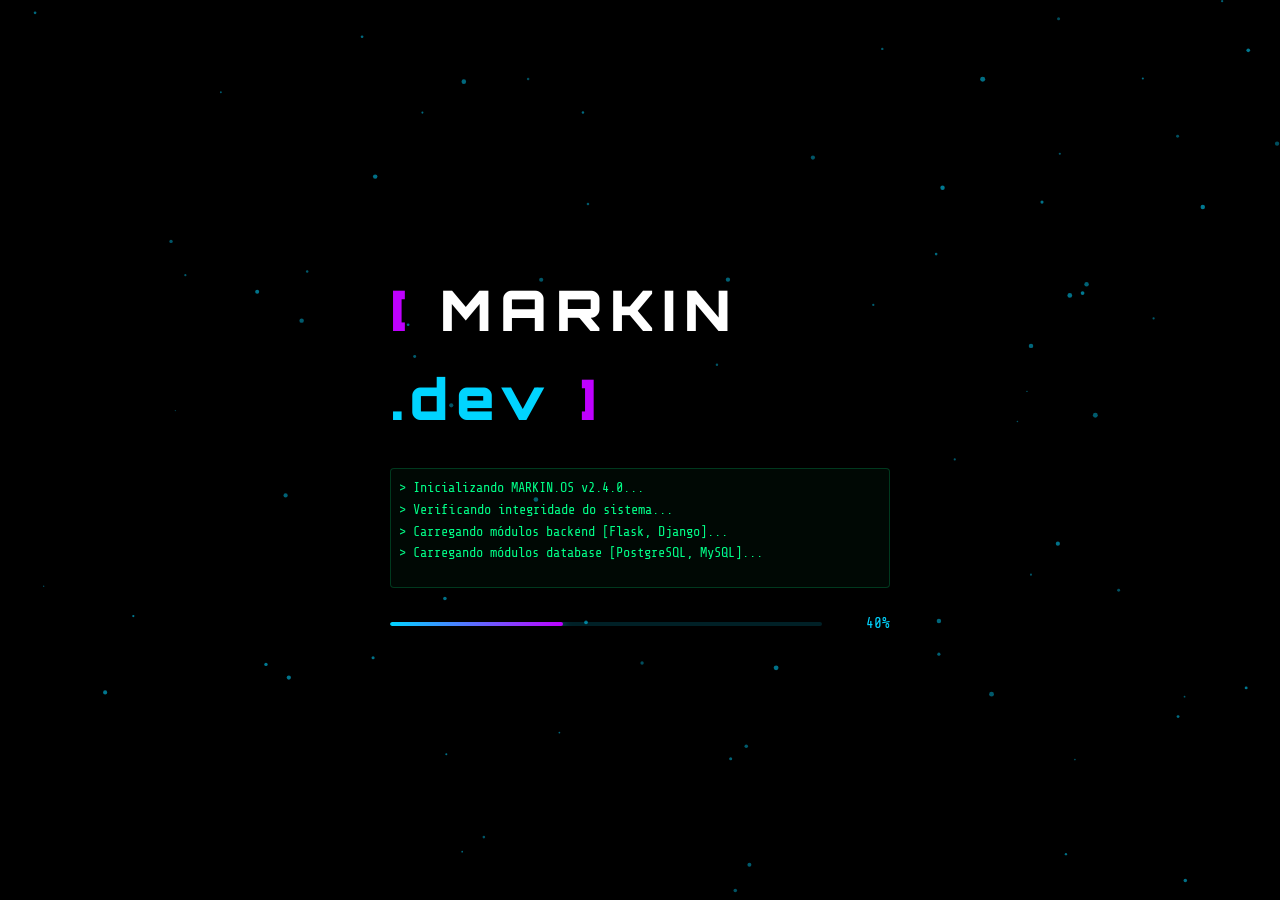
==== index.html @ 2d41393f "feat: portfolio gamificado MARKIN.DEV" ====
<!DOCTYPE html>
<html lang="pt-BR">
<head>
  <meta charset="UTF-8" />
  <meta name="viewport" content="width=device-width, initial-scale=1.0" />
  <title>MARKIN.DEV — Sistema Operacional</title>
  <link rel="icon" type="image/svg+xml" href="data:image/svg+xml,<svg xmlns='http://www.w3.org/2000/svg' viewBox='0 0 100 100'><text y='.9em' font-size='90'>⚡</text></svg>">
  <link rel="stylesheet" href="styles/main.css" />
  <link rel="preconnect" href="https://fonts.googleapis.com">
  <link href="https://fonts.googleapis.com/css2?family=Share+Tech+Mono&family=Orbitron:wght@400;700;900&family=Rajdhani:wght@300;400;600;700&display=swap" rel="stylesheet">
</head>
<body>

  <!-- ═══════════════════════════════════════ BOOT SCREEN ═══════════════════════════════════════ -->
  <div id="boot-screen">
    <div class="boot-container">
      <div class="boot-logo">
        <span class="logo-bracket">[</span>
        <span class="logo-text">MARKIN</span>
        <span class="logo-dot">.dev</span>
        <span class="logo-bracket">]</span>
      </div>
      <div class="boot-lines" id="boot-lines"></div>
      <div class="boot-progress-wrap">
        <div class="boot-progress-bar">
          <div class="boot-progress-fill" id="boot-progress"></div>
        </div>
        <span class="boot-progress-pct" id="boot-pct">0%</span>
      </div>
      <button class="enter-btn" id="enter-btn" style="display:none;" onclick="enterSystem()">
        <span class="enter-icon">▶</span> ENTRAR NO SISTEMA
      </button>
    </div>
    <canvas id="boot-particles"></canvas>
  </div>

  <!-- ═══════════════════════════════════════ MAIN APP ═══════════════════════════════════════ -->
  <div id="app" style="display:none;">

    <!-- HUD TOP BAR -->
    <header class="hud-header">
      <div class="hud-logo">
        <span class="hud-bracket">[</span>MARKIN<span class="hud-accent">.dev</span><span class="hud-bracket">]</span>
      </div>
      <nav class="hud-nav" id="hud-nav">
        <a href="#sobre" class="nav-link" data-section="sobre"><span class="nav-icon">▶</span> START</a>
        <a href="#skills" class="nav-link" data-section="skills"><span class="nav-icon">🧠</span> SKILLS</a>
        <a href="#projetos" class="nav-link" data-section="projetos"><span class="nav-icon">🗂</span> PROJETOS</a>
        <a href="#experiencia" class="nav-link" data-section="experiencia"><span class="nav-icon">🏆</span> EXPERIÊNCIA</a>
        <a href="#dashboard" class="nav-link" data-section="dashboard"><span class="nav-icon">📊</span> DASHBOARD</a>
        <a href="#contato" class="nav-link" data-section="contato"><span class="nav-icon">📞</span> CONTATO</a>
      </nav>
      <div class="hud-status">
        <span class="status-dot pulse"></span>
        <span class="status-text">ONLINE</span>
        <button class="terminal-toggle" id="terminal-toggle" title="Abrir Terminal [Ctrl+`]">⌨</button>
        <button class="mobile-menu-btn" id="mobile-menu-btn">☰</button>
      </div>
    </header>

    <!-- GRID BACKGROUND -->
    <canvas id="grid-canvas"></canvas>

    <!-- MAIN CONTENT -->
    <main id="main-content">

      <!-- ── SEÇÃO: SOBRE ── -->
      <section id="sobre" class="section active-section">
        <div class="section-header">
          <span class="section-tag">// MÓDULO_01</span>
          <h2 class="section-title">SOBRE <span class="accent">MIM</span></h2>
          <div class="section-line"></div>
        </div>
        <div class="about-grid">
          <div class="about-avatar-wrap">
            <div class="avatar-ring outer-ring"></div>
            <div class="avatar-ring inner-ring"></div>
            <div class="avatar-core">
              <img src="images/foto.jpg" alt="Marcos Rogério" class="avatar-photo"
                   onerror="this.style.display='none'; document.getElementById('avatar-fallback').style.display='flex';" />
              <div class="avatar-initials" id="avatar-fallback" style="display:none;">MR</div>
              <div class="avatar-scanline"></div>
            </div>
            <div class="avatar-badges">
              <span class="badge badge-backend">Backend</span>
              <span class="badge badge-fullstack">Full Stack</span>
              <span class="badge badge-data">Data+IA</span>
            </div>
          </div>
          <div class="about-text">
            <div class="about-title-wrap">
              <h1 class="about-name">Marcos Rogério<br><span class="about-name-accent">Tudes Lopes</span></h1>
              <div class="about-role">
                <span class="role-prefix">&gt; </span>
                <span id="typewriter-role" class="typewriter-text"></span>
                <span class="cursor-blink">|</span>
              </div>
            </div>
            <div class="about-bio">
              <p>
                Desenvolvedor de Software com <span class="highlight">+3 anos de experiência</span> em backend robusto, análise de dados e desenvolvimento full stack.
              </p>
              <p>
                Atualmente construindo um <span class="highlight">sistema PDV completo</span> com Flask/Django, integrações bancárias e APIs REST de alta performance.
              </p>
              <p>
                Combinando <span class="highlight">Python + Java + IA</span> para entregar soluções que vão além do código — sistemas que <em>pensam</em>.
              </p>
            </div>
            <div class="about-stats">
              <div class="stat-item">
                <span class="stat-value counter" data-target="3">0</span>
                <span class="stat-label">Anos XP</span>
              </div>
              <div class="stat-divider"></div>
              <div class="stat-item">
                <span class="stat-value counter" data-target="12">0</span>
                <span class="stat-label">Projetos</span>
              </div>
              <div class="stat-divider"></div>
              <div class="stat-item">
                <span class="stat-value counter" data-target="9">0</span>
                <span class="stat-label">Tecnologias</span>
              </div>
              <div class="stat-divider"></div>
              <div class="stat-item">
                <span class="stat-value counter" data-target="4">0</span>
                <span class="stat-label">Empresas</span>
              </div>
            </div>
            <div class="about-cta">
              <a href="#projetos" class="btn-primary">VER PROJETOS</a>
              <a href="#contato" class="btn-secondary">CONTATO</a>
              <a href="curriculo.html" target="_blank" class="btn-cv" title="Visualizar e baixar currículo">
                <span>⬇</span> CURRÍCULO
              </a>
            </div>
          </div>
        </div>
      </section>

      <!-- ── SEÇÃO: SKILLS ── -->
      <section id="skills" class="section">
        <div class="section-header">
          <span class="section-tag">// MÓDULO_02</span>
          <h2 class="section-title">SKILLS <span class="accent">RPG</span></h2>
          <div class="section-line"></div>
        </div>
        <div class="skills-container">
          <div class="skills-category">
            <div class="cat-header">
              <span class="cat-icon">🐍</span>
              <span class="cat-name">BACKEND</span>
            </div>
            <div class="skill-list">
              <div class="skill-item" data-level="90">
                <div class="skill-info"><span class="skill-name">Python</span><span class="skill-pct">90%</span></div>
                <div class="skill-bar"><div class="skill-fill" style="--target:90%"></div></div>
              </div>
              <div class="skill-item" data-level="90">
                <div class="skill-info"><span class="skill-name">Flask</span><span class="skill-pct">90%</span></div>
                <div class="skill-bar"><div class="skill-fill" style="--target:90%"></div></div>
              </div>
              <div class="skill-item" data-level="85">
                <div class="skill-info"><span class="skill-name">Django</span><span class="skill-pct">85%</span></div>
                <div class="skill-bar"><div class="skill-fill" style="--target:85%"></div></div>
              </div>
              <div class="skill-item" data-level="75">
                <div class="skill-info"><span class="skill-name">Java</span><span class="skill-pct">75%</span></div>
                <div class="skill-bar"><div class="skill-fill" style="--target:75%"></div></div>
              </div>
              <div class="skill-item" data-level="90">
                <div class="skill-info"><span class="skill-name">APIs REST</span><span class="skill-pct">90%</span></div>
                <div class="skill-bar"><div class="skill-fill" style="--target:90%"></div></div>
              </div>
            </div>
          </div>
          <div class="skills-category">
            <div class="cat-header">
              <span class="cat-icon">🎨</span>
              <span class="cat-name">FRONTEND</span>
            </div>
            <div class="skill-list">
              <div class="skill-item" data-level="85">
                <div class="skill-info"><span class="skill-name">JavaScript</span><span class="skill-pct">85%</span></div>
                <div class="skill-bar"><div class="skill-fill" style="--target:85%"></div></div>
              </div>
              <div class="skill-item" data-level="85">
                <div class="skill-info"><span class="skill-name">HTML5 / CSS3</span><span class="skill-pct">85%</span></div>
                <div class="skill-bar"><div class="skill-fill" style="--target:85%"></div></div>
              </div>
            </div>
          </div>
          <div class="skills-category">
            <div class="cat-header">
              <span class="cat-icon">🗄️</span>
              <span class="cat-name">DATABASE</span>
            </div>
            <div class="skill-list">
              <div class="skill-item" data-level="85">
                <div class="skill-info"><span class="skill-name">PostgreSQL</span><span class="skill-pct">85%</span></div>
                <div class="skill-bar"><div class="skill-fill" style="--target:85%"></div></div>
              </div>
              <div class="skill-item" data-level="85">
                <div class="skill-info"><span class="skill-name">MySQL</span><span class="skill-pct">85%</span></div>
                <div class="skill-bar"><div class="skill-fill" style="--target:85%"></div></div>
              </div>
              <div class="skill-item" data-level="80">
                <div class="skill-info"><span class="skill-name">SQLite</span><span class="skill-pct">80%</span></div>
                <div class="skill-bar"><div class="skill-fill" style="--target:80%"></div></div>
              </div>
            </div>
          </div>
          <div class="skills-category">
            <div class="cat-header">
              <span class="cat-icon">🤖</span>
              <span class="cat-name">DATA & IA</span>
            </div>
            <div class="skill-list">
              <div class="skill-item" data-level="80">
                <div class="skill-info"><span class="skill-name">Pandas</span><span class="skill-pct">80%</span></div>
                <div class="skill-bar"><div class="skill-fill" style="--target:80%"></div></div>
              </div>
              <div class="skill-item" data-level="75">
                <div class="skill-info"><span class="skill-name">IA (Claude / APIs)</span><span class="skill-pct">75%</span></div>
                <div class="skill-bar"><div class="skill-fill" style="--target:75%"></div></div>
              </div>
              <div class="skill-item" data-level="75">
                <div class="skill-info"><span class="skill-name">Dashboards</span><span class="skill-pct">75%</span></div>
                <div class="skill-bar"><div class="skill-fill" style="--target:75%"></div></div>
              </div>
            </div>
          </div>
        </div>
      </section>

      <!-- ── SEÇÃO: PROJETOS ── -->
      <section id="projetos" class="section">
        <div class="section-header">
          <span class="section-tag">// MÓDULO_03</span>
          <h2 class="section-title">PROJETOS <span class="accent">RECENTES</span></h2>
          <div class="section-line"></div>
        </div>
        <div class="projects-grid">

          <!-- Featured -->
          <div class="project-card featured" id="pdv-card">
            <div class="project-badge">🔥 DESTAQUE</div>
            <div class="project-header">
              <div class="project-icon">💳</div>
              <div>
                <h3 class="project-title">Sistema PDV</h3>
                <p class="project-subtitle">Ponto de Venda Completo</p>
              </div>
            </div>
            <p class="project-desc">
              Sistema de ponto de venda robusto com backend em Flask/Django, banco de dados relacional, regras de negócio avançadas e interface otimizada para operação em tempo real.
            </p>
            <div class="project-tags">
              <span class="tag">Flask</span>
              <span class="tag">Django</span>
              <span class="tag">PostgreSQL</span>
              <span class="tag">APIs REST</span>
              <span class="tag">JavaScript</span>
            </div>
            <div class="project-features">
              <div class="feature-item"><span class="feature-icon">✓</span> Backend robusto com Flask/Django</div>
              <div class="feature-item"><span class="feature-icon">✓</span> Integração com banco de dados</div>
              <div class="feature-item"><span class="feature-icon">✓</span> Regras de negócio complexas</div>
              <div class="feature-item"><span class="feature-icon">✓</span> Interface otimizada para UX</div>
            </div>
            <div class="project-actions">
              <button class="btn-project" onclick="openPDVDemo()">▶ DEMO INTERATIVA</button>
            </div>
          </div>

          <!-- Project 2 -->
          <div class="project-card">
            <div class="project-header">
              <div class="project-icon">📊</div>
              <div>
                <h3 class="project-title">Dashboard Analytics</h3>
                <p class="project-subtitle">Análise de Dados</p>
              </div>
            </div>
            <p class="project-desc">
              Dashboard interativo com Pandas para análise e visualização de grandes volumes de dados. Relatórios automatizados e métricas em tempo real.
            </p>
            <div class="project-tags">
              <span class="tag">Python</span>
              <span class="tag">Pandas</span>
              <span class="tag">Dashboard</span>
              <span class="tag">SQL</span>
            </div>
          </div>

          <!-- Project 3 -->
          <div class="project-card">
            <div class="project-header">
              <div class="project-icon">🤖</div>
              <div>
                <h3 class="project-title">IA Automation</h3>
                <p class="project-subtitle">Integração com Claude API</p>
              </div>
            </div>
            <p class="project-desc">
              Sistema de automação inteligente integrado com APIs de IA (Claude) para análise de dados, geração de relatórios e tomada de decisão automatizada.
            </p>
            <div class="project-tags">
              <span class="tag">Python</span>
              <span class="tag">Claude API</span>
              <span class="tag">Flask</span>
              <span class="tag">PostgreSQL</span>
            </div>
          </div>

          <!-- Project 4 -->
          <div class="project-card">
            <div class="project-header">
              <div class="project-icon">🚌</div>
              <div>
                <h3 class="project-title">SEMOB Web System</h3>
                <p class="project-subtitle">Secretaria de Mobilidade</p>
              </div>
            </div>
            <p class="project-desc">
              Desenvolvimento web e análise de dados para secretaria de mobilidade urbana. Processamento de dados de transporte e relatórios gerenciais.
            </p>
            <div class="project-tags">
              <span class="tag">Python</span>
              <span class="tag">JavaScript</span>
              <span class="tag">MySQL</span>
              <span class="tag">HTML/CSS</span>
            </div>
          </div>

        </div>
      </section>

      <!-- ── SEÇÃO: EXPERIÊNCIA ── -->
      <section id="experiencia" class="section">
        <div class="section-header">
          <span class="section-tag">// MÓDULO_04</span>
          <h2 class="section-title">LINHA DO <span class="accent">TEMPO</span></h2>
          <div class="section-line"></div>
        </div>
        <div class="timeline-container">

          <div class="timeline-item current" data-index="0">
            <div class="timeline-connector">
              <div class="timeline-dot active"></div>
              <div class="timeline-line"></div>
            </div>
            <div class="timeline-card">
              <div class="timeline-badge current-badge">● ATUAL</div>
              <div class="timeline-company">VixTec</div>
              <div class="timeline-role">Desenvolvedor de Software</div>
              <div class="timeline-period">2022 — Presente</div>
              <div class="timeline-desc">
                <ul>
                  <li>Desenvolvimento de Sistema PDV completo</li>
                  <li>Backend robusto com Flask e Django</li>
                  <li>Integração com banco de dados PostgreSQL</li>
                  <li>APIs REST e regras de negócio avançadas</li>
                  <li>Frontend com foco em UX e performance</li>
                </ul>
              </div>
              <div class="timeline-tags">
                <span class="tag">Flask</span><span class="tag">Django</span><span class="tag">PostgreSQL</span><span class="tag">APIs REST</span>
              </div>
            </div>
          </div>

          <div class="timeline-item" data-index="1">
            <div class="timeline-connector">
              <div class="timeline-dot"></div>
              <div class="timeline-line"></div>
            </div>
            <div class="timeline-card">
              <div class="timeline-company">SEMOB</div>
              <div class="timeline-role">Desenvolvedor Web / Analista de Dados</div>
              <div class="timeline-period">2021 — 2022</div>
              <div class="timeline-desc">
                <ul>
                  <li>Desenvolvimento de sistemas web para mobilidade urbana</li>
                  <li>Análise e manipulação de dados com Python/Pandas</li>
                  <li>Criação de dashboards e relatórios gerenciais</li>
                </ul>
              </div>
              <div class="timeline-tags">
                <span class="tag">Python</span><span class="tag">Pandas</span><span class="tag">JavaScript</span>
              </div>
            </div>
          </div>

          <div class="timeline-item" data-index="2">
            <div class="timeline-connector">
              <div class="timeline-dot"></div>
              <div class="timeline-line"></div>
            </div>
            <div class="timeline-card">
              <div class="timeline-company">CEBRASPE</div>
              <div class="timeline-role">Produtor de Conteúdo Técnico</div>
              <div class="timeline-period">2020 — 2021</div>
              <div class="timeline-desc">
                <ul>
                  <li>Produção de conteúdo técnico especializado</li>
                  <li>Documentação e materiais de referência</li>
                  <li>Análise e curadoria de conteúdo tecnológico</li>
                </ul>
              </div>
              <div class="timeline-tags">
                <span class="tag">Documentação</span><span class="tag">TI</span>
              </div>
            </div>
          </div>

          <div class="timeline-item" data-index="3">
            <div class="timeline-connector">
              <div class="timeline-dot"></div>
            </div>
            <div class="timeline-card">
              <div class="timeline-company">EMBRAPA</div>
              <div class="timeline-role">Suporte Técnico e Infraestrutura</div>
              <div class="timeline-period">2019 — 2020</div>
              <div class="timeline-desc">
                <ul>
                  <li>Suporte técnico e infraestrutura de TI</li>
                  <li>Manutenção de sistemas e redes</li>
                  <li>Primeiro contato com ambientes empresariais reais</li>
                </ul>
              </div>
              <div class="timeline-tags">
                <span class="tag">Infraestrutura</span><span class="tag">Suporte TI</span>
              </div>
            </div>
          </div>

        </div>
      </section>

      <!-- ── SEÇÃO: DASHBOARD ── -->
      <section id="dashboard" class="section">
        <div class="section-header">
          <span class="section-tag">// MÓDULO_05</span>
          <h2 class="section-title">DASHBOARD <span class="accent">STATS</span></h2>
          <div class="section-line"></div>
        </div>
        <div class="dashboard-grid">
          <div class="dash-card">
            <div class="dash-icon">⏱️</div>
            <div class="dash-value counter" data-target="3">0</div>
            <div class="dash-label">Anos de Experiência</div>
            <div class="dash-bar"><div class="dash-fill" style="width:0%" data-target="60%"></div></div>
          </div>
          <div class="dash-card">
            <div class="dash-icon">🚀</div>
            <div class="dash-value counter" data-target="12">0</div>
            <div class="dash-label">Projetos Entregues</div>
            <div class="dash-bar"><div class="dash-fill" style="width:0%" data-target="80%"></div></div>
          </div>
          <div class="dash-card">
            <div class="dash-icon">💻</div>
            <div class="dash-value counter" data-target="9">0</div>
            <div class="dash-label">Tecnologias Dominadas</div>
            <div class="dash-bar"><div class="dash-fill" style="width:0%" data-target="75%"></div></div>
          </div>
          <div class="dash-card">
            <div class="dash-icon">🏢</div>
            <div class="dash-value counter" data-target="4">0</div>
            <div class="dash-label">Empresas Atuadas</div>
            <div class="dash-bar"><div class="dash-fill" style="width:0%" data-target="40%"></div></div>
          </div>
          <div class="dash-card">
            <div class="dash-icon">🔗</div>
            <div class="dash-value counter" data-target="50">0</div>
            <div class="dash-label">APIs Integradas</div>
            <div class="dash-bar"><div class="dash-fill" style="width:0%" data-target="70%"></div></div>
          </div>
          <div class="dash-card">
            <div class="dash-icon">📦</div>
            <div class="dash-value counter" data-target="1000">0</div>
            <div class="dash-label">Commits Aproximados</div>
            <div class="dash-bar"><div class="dash-fill" style="width:0%" data-target="85%"></div></div>
          </div>
        </div>
        <div class="radar-container">
          <canvas id="radar-chart" width="500" height="400"></canvas>
        </div>
      </section>

      <!-- ── SEÇÃO: CONTATO ── -->
      <section id="contato" class="section">
        <div class="section-header">
          <span class="section-tag">// MÓDULO_06</span>
          <h2 class="section-title">ESTABELECER <span class="accent">CONTATO</span></h2>
          <div class="section-line"></div>
        </div>
        <div class="contact-grid">
          <div class="contact-links">
            <h3 class="contact-subtitle">&gt; Conexões Disponíveis</h3>
            <a href="https://github.com/dev-markin" target="_blank" class="contact-card" id="github-link">
              <div class="contact-card-icon">
                <svg viewBox="0 0 24 24" fill="currentColor" width="32" height="32"><path d="M12 0c-6.626 0-12 5.373-12 12 0 5.302 3.438 9.8 8.207 11.387.599.111.793-.261.793-.577v-2.234c-3.338.726-4.033-1.416-4.033-1.416-.546-1.387-1.333-1.756-1.333-1.756-1.089-.745.083-.729.083-.729 1.205.084 1.839 1.237 1.839 1.237 1.07 1.834 2.807 1.304 3.492.997.107-.775.418-1.305.762-1.604-2.665-.305-5.467-1.334-5.467-5.931 0-1.311.469-2.381 1.236-3.221-.124-.303-.535-1.524.117-3.176 0 0 1.008-.322 3.301 1.23.957-.266 1.983-.399 3.003-.404 1.02.005 2.047.138 3.006.404 2.291-1.552 3.297-1.23 3.297-1.23.653 1.653.242 2.874.118 3.176.77.84 1.235 1.911 1.235 3.221 0 4.609-2.807 5.624-5.479 5.921.43.372.823 1.102.823 2.222v3.293c0 .319.192.694.801.576 4.765-1.589 8.199-6.086 8.199-11.386 0-6.627-5.373-12-12-12z"/></svg>
              </div>
              <div class="contact-card-info">
                <span class="contact-card-label">GitHub</span>
                <span class="contact-card-value">github.com/dev-markin</span>
              </div>
              <span class="contact-card-arrow">→</span>
            </a>
            <a href="https://www.linkedin.com/in/marcos-lopes-b99a47201/" target="_blank" class="contact-card" id="linkedin-link">
              <div class="contact-card-icon">
                <svg viewBox="0 0 24 24" fill="currentColor" width="32" height="32"><path d="M20.447 20.452h-3.554v-5.569c0-1.328-.027-3.037-1.852-3.037-1.853 0-2.136 1.445-2.136 2.939v5.667H9.351V9h3.414v1.561h.046c.477-.9 1.637-1.85 3.37-1.85 3.601 0 4.267 2.37 4.267 5.455v6.286zM5.337 7.433c-1.144 0-2.063-.926-2.063-2.065 0-1.138.92-2.063 2.063-2.063 1.14 0 2.064.925 2.064 2.063 0 1.139-.925 2.065-2.064 2.065zm1.782 13.019H3.555V9h3.564v11.452zM22.225 0H1.771C.792 0 0 .774 0 1.729v20.542C0 23.227.792 24 1.771 24h20.451C23.2 24 24 23.227 24 22.271V1.729C24 .774 23.2 0 22.222 0h.003z"/></svg>
              </div>
              <div class="contact-card-info">
                <span class="contact-card-label">LinkedIn</span>
                <span class="contact-card-value">linkedin.com/in/marcos-lopes-b99a47201</span>
              </div>
              <span class="contact-card-arrow">→</span>
            </a>
            <a href="mailto:marcosr10oficial@hotmail.com" class="contact-card" id="email-link">
              <div class="contact-card-icon" style="font-size:2rem;">✉️</div>
              <div class="contact-card-info">
                <span class="contact-card-label">Email</span>
                <span class="contact-card-value">marcosr10oficial@hotmail.com</span>
              </div>
              <span class="contact-card-arrow">→</span>
            </a>
            <a href="curriculo.html" target="_blank" class="contact-card contact-card-cv">
              <div class="contact-card-icon" style="font-size:2rem;">📄</div>
              <div class="contact-card-info">
                <span class="contact-card-label">Currículo</span>
                <span class="contact-card-value">Visualizar &amp; baixar CV completo</span>
              </div>
              <span class="contact-card-arrow">⬇</span>
            </a>
          </div>
          <div class="contact-form-wrap">
            <h3 class="contact-subtitle">&gt; Enviar Mensagem</h3>
            <form class="contact-form" id="contact-form" onsubmit="submitForm(event)">
              <div class="form-group">
                <label class="form-label">// IDENTIFICAÇÃO</label>
                <input type="text" class="form-input" placeholder="Seu nome" required />
              </div>
              <div class="form-group">
                <label class="form-label">// CANAL DE RESPOSTA</label>
                <input type="email" class="form-input" placeholder="seu@email.com" required />
              </div>
              <div class="form-group">
                <label class="form-label">// ASSUNTO</label>
                <input type="text" class="form-input" placeholder="Assunto da mensagem" required />
              </div>
              <div class="form-group">
                <label class="form-label">// MENSAGEM</label>
                <textarea class="form-textarea" placeholder="Digite sua mensagem aqui..." rows="5" required></textarea>
              </div>
              <button type="submit" class="btn-primary btn-full">
                <span class="send-icon">⚡</span> TRANSMITIR MENSAGEM
              </button>
            </form>
          </div>
        </div>
      </section>

    </main>

    <!-- FOOTER -->
    <footer class="hud-footer">
      <span>&lt;/&gt; Desenvolvido por <strong>Marcos Rogério</strong> • MARKIN.DEV</span>
      <span class="footer-version">v2.4.0 | 2026</span>
    </footer>

  </div>

  <!-- ═══════════════════════════════════════ TERMINAL ═══════════════════════════════════════ -->
  <div id="terminal-overlay" class="hidden">
    <div class="terminal-window">
      <div class="terminal-header">
        <span class="terminal-title">⌨ MARKIN.dev — Terminal</span>
        <button class="terminal-close" onclick="closeTerminal()">✕</button>
      </div>
      <div class="terminal-output" id="terminal-output"></div>
      <div class="terminal-input-row">
        <span class="terminal-prompt">marcos@markin.dev:~$</span>
        <input type="text" class="terminal-input" id="terminal-input" placeholder="digite um comando..." autocomplete="off" spellcheck="false" />
      </div>
    </div>
  </div>

  <!-- ═══════════════════════════════════════ PDV DEMO MODAL ═══════════════════════════════════════ -->
  <div id="pdv-modal" class="modal-overlay hidden">
    <div class="modal-window">
      <div class="modal-header">
        <span class="modal-title">💳 Sistema PDV — Demo Interativa</span>
        <button class="modal-close" onclick="closePDVDemo()">✕</button>
      </div>
      <div class="modal-body">
        <div class="pdv-demo">
          <div class="pdv-products">
            <h4 class="pdv-section-title">PRODUTOS</h4>
            <div class="pdv-product-grid">
              <button class="pdv-product" onclick="addToCart('Café', 5.50)">☕ Café<br><small>R$ 5,50</small></button>
              <button class="pdv-product" onclick="addToCart('Suco', 8.00)">🥤 Suco<br><small>R$ 8,00</small></button>
              <button class="pdv-product" onclick="addToCart('Sanduíche', 15.00)">🥪 Sanduíche<br><small>R$ 15,00</small></button>
              <button class="pdv-product" onclick="addToCart('Água', 3.00)">💧 Água<br><small>R$ 3,00</small></button>
              <button class="pdv-product" onclick="addToCart('Pão', 4.50)">🍞 Pão<br><small>R$ 4,50</small></button>
              <button class="pdv-product" onclick="addToCart('Sobremesa', 12.00)">🍰 Sobremesa<br><small>R$ 12,00</small></button>
            </div>
          </div>
          <div class="pdv-cart">
            <h4 class="pdv-section-title">CARRINHO</h4>
            <div class="pdv-cart-items" id="pdv-cart-items"></div>
            <div class="pdv-total">
              <span>TOTAL:</span>
              <span class="pdv-total-value" id="pdv-total">R$ 0,00</span>
            </div>
            <div class="pdv-actions">
              <button class="btn-secondary" onclick="clearCart()">LIMPAR</button>
              <button class="btn-primary" onclick="finalizeSale()">FINALIZAR VENDA ⚡</button>
            </div>
          </div>
        </div>
      </div>
    </div>
  </div>

  <script src="scripts/main.js"></script>
</body>
</html>
---- styles/main.css ----
/* ═══════════════════════════════════════════════════════
   MARKIN.DEV — GAMIFIED PORTFOLIO CSS
   Cyberpunk / HUD / Futuristic Theme
═══════════════════════════════════════════════════════ */

/* ── VARIABLES ── */
:root {
  --neon-blue:   #00d4ff;
  --neon-purple: #bf00ff;
  --neon-green:  #00ff88;
  --neon-pink:   #ff0080;
  --dark-bg:     #050810;
  --dark-card:   #0a0f1e;
  --dark-border: #1a2540;
  --dark-hover:  #0d1628;
  --text-primary: #e2e8f0;
  --text-muted:   #64748b;
  --text-accent:  var(--neon-blue);
  --font-mono: 'Share Tech Mono', monospace;
  --font-hud:  'Orbitron', sans-serif;
  --font-body: 'Rajdhani', sans-serif;
  --glow-blue:   0 0 10px rgba(0,212,255,.6), 0 0 30px rgba(0,212,255,.3);
  --glow-purple: 0 0 10px rgba(191,0,255,.6), 0 0 30px rgba(191,0,255,.3);
  --glow-green:  0 0 10px rgba(0,255,136,.6), 0 0 30px rgba(0,255,136,.3);
}

/* ── RESET & BASE ── */
*, *::before, *::after { box-sizing: border-box; margin: 0; padding: 0; }
html { scroll-behavior: smooth; }
body {
  background: var(--dark-bg);
  color: var(--text-primary);
  font-family: var(--font-body);
  font-size: 16px;
  line-height: 1.6;
  overflow-x: hidden;
}
::-webkit-scrollbar { width: 6px; }
::-webkit-scrollbar-track { background: var(--dark-bg); }
::-webkit-scrollbar-thumb { background: var(--neon-blue); border-radius: 3px; }
a { text-decoration: none; color: inherit; }
ul { list-style: none; }
button { cursor: pointer; border: none; background: none; font-family: inherit; }

/* ── BOOT SCREEN ── */
#boot-screen {
  position: fixed; inset: 0;
  background: #000;
  display: flex;
  align-items: center;
  justify-content: center;
  z-index: 9999;
  transition: opacity .6s ease;
}
#boot-screen.fade-out { opacity: 0; pointer-events: none; }
#boot-particles {
  position: absolute; inset: 0;
  pointer-events: none;
}
.boot-container {
  position: relative; z-index: 2;
  display: flex;
  flex-direction: column;
  align-items: center;
  gap: 1.5rem;
  width: min(500px, 90vw);
}
.boot-logo {
  font-family: var(--font-hud);
  font-size: clamp(2rem, 7vw, 3.5rem);
  font-weight: 900;
  letter-spacing: .15em;
  animation: logoPulse 2s ease-in-out infinite;
}
.logo-bracket { color: var(--neon-purple); }
.logo-text    { color: #fff; }
.logo-dot     { color: var(--neon-blue); }
@keyframes logoPulse {
  0%,100% { text-shadow: var(--glow-blue); }
  50%      { text-shadow: var(--glow-purple); }
}
.boot-lines {
  font-family: var(--font-mono);
  font-size: .85rem;
  color: var(--neon-green);
  width: 100%;
  min-height: 120px;
  padding: .5rem;
  border: 1px solid rgba(0,255,136,.2);
  background: rgba(0,255,136,.03);
  border-radius: 4px;
}
.boot-line { opacity: 0; animation: fadeInLine .2s forwards; }
@keyframes fadeInLine { to { opacity: 1; } }
.boot-progress-wrap {
  width: 100%;
  display: flex;
  align-items: center;
  gap: .75rem;
}
.boot-progress-bar {
  flex: 1;
  height: 4px;
  background: rgba(0,212,255,.15);
  border-radius: 2px;
  overflow: hidden;
}
.boot-progress-fill {
  height: 100%;
  width: 0%;
  background: linear-gradient(90deg, var(--neon-blue), var(--neon-purple));
  border-radius: 2px;
  box-shadow: var(--glow-blue);
  transition: width .1s linear;
}
.boot-progress-pct {
  font-family: var(--font-mono);
  color: var(--neon-blue);
  font-size: .9rem;
  min-width: 3.5rem;
  text-align: right;
}
.enter-btn {
  font-family: var(--font-hud);
  font-size: 1rem;
  font-weight: 700;
  letter-spacing: .1em;
  color: var(--dark-bg);
  background: linear-gradient(135deg, var(--neon-blue), var(--neon-purple));
  padding: .85rem 2.5rem;
  border-radius: 4px;
  box-shadow: var(--glow-blue);
  transition: transform .2s, box-shadow .2s;
  animation: pulse-enter 1.5s ease-in-out infinite;
}
.enter-btn:hover { transform: scale(1.05); box-shadow: var(--glow-purple); }
@keyframes pulse-enter {
  0%,100% { box-shadow: var(--glow-blue); }
  50%      { box-shadow: var(--glow-purple); }
}

/* ── GRID CANVAS ── */
#grid-canvas {
  position: fixed; inset: 0;
  pointer-events: none;
  z-index: 0;
  opacity: .35;
}

/* ── HUD HEADER ── */
.hud-header {
  position: fixed; top: 0; left: 0; right: 0;
  z-index: 100;
  display: flex;
  align-items: center;
  justify-content: space-between;
  padding: .75rem 2rem;
  background: rgba(5,8,16,.85);
  backdrop-filter: blur(12px);
  border-bottom: 1px solid var(--dark-border);
}
.hud-header::after {
  content: '';
  position: absolute; bottom: 0; left: 0; right: 0;
  height: 1px;
  background: linear-gradient(90deg, transparent, var(--neon-blue), var(--neon-purple), transparent);
}
.hud-logo {
  font-family: var(--font-hud);
  font-size: 1.2rem;
  font-weight: 900;
  letter-spacing: .1em;
  white-space: nowrap;
}
.hud-bracket { color: var(--neon-purple); }
.hud-accent  { color: var(--neon-blue); }
.hud-nav {
  display: flex;
  gap: .25rem;
  flex-wrap: wrap;
}
.nav-link {
  font-family: var(--font-hud);
  font-size: .7rem;
  font-weight: 700;
  letter-spacing: .08em;
  color: var(--text-muted);
  padding: .4rem .75rem;
  border: 1px solid transparent;
  border-radius: 3px;
  display: flex;
  align-items: center;
  gap: .3rem;
  transition: all .2s;
}
.nav-link:hover, .nav-link.active {
  color: var(--neon-blue);
  border-color: var(--neon-blue);
  background: rgba(0,212,255,.08);
  text-shadow: var(--glow-blue);
}
.hud-status {
  display: flex;
  align-items: center;
  gap: .75rem;
  white-space: nowrap;
}
.status-dot {
  width: 8px; height: 8px;
  border-radius: 50%;
  background: var(--neon-green);
  display: inline-block;
}
.pulse { animation: pulseDot 1.5s ease-in-out infinite; }
@keyframes pulseDot {
  0%,100% { box-shadow: 0 0 4px var(--neon-green); opacity: 1; }
  50%      { box-shadow: 0 0 12px var(--neon-green); opacity: .7; }
}
.status-text {
  font-family: var(--font-mono);
  font-size: .75rem;
  color: var(--neon-green);
}
.terminal-toggle {
  font-size: 1.1rem;
  color: var(--text-muted);
  padding: .2rem .5rem;
  border: 1px solid var(--dark-border);
  border-radius: 4px;
  transition: all .2s;
  background: transparent;
}
.terminal-toggle:hover { color: var(--neon-blue); border-color: var(--neon-blue); }
.mobile-menu-btn {
  display: none;
  font-size: 1.3rem;
  color: var(--neon-blue);
  padding: .2rem .5rem;
  background: transparent;
}

/* ── MAIN CONTENT ── */
#main-content {
  position: relative; z-index: 1;
  padding-top: 70px;
}

/* ── SECTION ── */
.section {
  min-height: 100vh;
  padding: 5rem 2rem;
  max-width: 1200px;
  margin: 0 auto;
  opacity: 0;
  transform: translateY(30px);
  transition: opacity .6s ease, transform .6s ease;
}
.section.visible, .section.active-section {
  opacity: 1;
  transform: translateY(0);
}
.section-header {
  margin-bottom: 3rem;
  text-align: center;
}
.section-tag {
  font-family: var(--font-mono);
  font-size: .85rem;
  color: var(--neon-green);
  display: block;
  margin-bottom: .5rem;
}
.section-title {
  font-family: var(--font-hud);
  font-size: clamp(1.8rem, 5vw, 2.8rem);
  font-weight: 900;
  letter-spacing: .1em;
  color: #fff;
}
.section-title .accent { color: var(--neon-blue); text-shadow: var(--glow-blue); }
.section-line {
  width: 60px; height: 3px;
  background: linear-gradient(90deg, var(--neon-blue), var(--neon-purple));
  margin: 1rem auto 0;
  border-radius: 2px;
  box-shadow: var(--glow-blue);
}

/* ── ABOUT ── */
.about-grid {
  display: grid;
  grid-template-columns: auto 1fr;
  gap: 4rem;
  align-items: center;
}
.about-avatar-wrap {
  position: relative;
  width: 200px; height: 270px;
  flex-shrink: 0;
}
.avatar-ring {
  position: absolute;
  border-radius: 50%;
  border: 2px solid;
  animation: rotateSpin linear infinite;
}
.outer-ring {
  inset: -14px;
  border-color: rgba(0,212,255,.5);
  animation-duration: 8s;
  border-style: dashed;
  border-radius: 50%;
}
.inner-ring {
  inset: -5px;
  border-color: rgba(191,0,255,.5);
  animation-duration: 5s;
  animation-direction: reverse;
  border-radius: 50%;
}
@keyframes rotateSpin { to { transform: rotate(360deg); } }
.avatar-core {
  width: 200px; height: 270px;
  border-radius: 50% / 40%;
  background: linear-gradient(135deg, var(--dark-card), #111827);
  border: 3px solid var(--neon-blue);
  box-shadow: var(--glow-blue);
  display: flex;
  align-items: center;
  justify-content: center;
  overflow: hidden;
  position: relative;
}
.avatar-initials {
  font-family: var(--font-hud);
  font-size: 4rem;
  font-weight: 900;
  background: linear-gradient(135deg, var(--neon-blue), var(--neon-purple));
  -webkit-background-clip: text;
  -webkit-text-fill-color: transparent;
  background-clip: text;
}
.avatar-photo {
  width: 100%;
  height: 100%;
  object-fit: cover;
  object-position: center center;
  display: block;
  filter: saturate(1.05) contrast(1.02);
}
.avatar-scanline {
  position: absolute; top: 0; left: 0; right: 0;
  height: 2px;
  background: rgba(0,212,255,.6);
  animation: scanline 3s linear infinite;
}
@keyframes scanline {
  0%   { top: 0%; opacity: 1; }
  80%  { opacity: 1; }
  100% { top: 100%; opacity: 0; }
}
.avatar-badges {
  position: absolute;
  bottom: -30px; left: 50%;
  transform: translateX(-50%);
  display: flex;
  gap: .5rem;
  white-space: nowrap;
}
.badge {
  font-family: var(--font-mono);
  font-size: .65rem;
  padding: .2rem .6rem;
  border-radius: 20px;
  border: 1px solid;
}
.badge-backend   { color: var(--neon-blue);   border-color: var(--neon-blue);   background: rgba(0,212,255,.1); }
.badge-fullstack { color: var(--neon-purple);  border-color: var(--neon-purple); background: rgba(191,0,255,.1); }
.badge-data      { color: var(--neon-green);   border-color: var(--neon-green);  background: rgba(0,255,136,.1); }
.about-name {
  font-family: var(--font-hud);
  font-size: clamp(1.8rem, 4vw, 2.5rem);
  font-weight: 900;
  line-height: 1.1;
  margin-bottom: .75rem;
}
.about-name-accent { color: var(--neon-blue); text-shadow: var(--glow-blue); }
.about-role {
  font-family: var(--font-mono);
  font-size: 1rem;
  color: var(--neon-green);
  margin-bottom: 1.5rem;
}
.role-prefix { color: var(--neon-purple); }
.cursor-blink { animation: blink .7s step-end infinite; }
@keyframes blink { 50% { opacity: 0; } }
.about-bio p {
  color: var(--text-muted);
  margin-bottom: .75rem;
  font-size: 1.05rem;
}
.highlight {
  color: var(--neon-blue);
  font-weight: 600;
}
.about-stats {
  display: flex;
  gap: 1.5rem;
  margin: 1.75rem 0;
  flex-wrap: wrap;
}
.stat-item {
  text-align: center;
  flex: 1;
  min-width: 60px;
}
.stat-value {
  font-family: var(--font-hud);
  font-size: 2rem;
  font-weight: 900;
  color: var(--neon-blue);
  display: block;
  text-shadow: var(--glow-blue);
}
.stat-label {
  font-family: var(--font-mono);
  font-size: .7rem;
  color: var(--text-muted);
  text-transform: uppercase;
  letter-spacing: .05em;
}
.stat-divider {
  width: 1px;
  background: var(--dark-border);
  align-self: stretch;
}
.about-cta { display: flex; gap: 1rem; flex-wrap: wrap; }
.btn-primary {
  font-family: var(--font-hud);
  font-size: .85rem;
  font-weight: 700;
  letter-spacing: .08em;
  color: var(--dark-bg);
  background: linear-gradient(135deg, var(--neon-blue), var(--neon-purple));
  padding: .7rem 1.75rem;
  border-radius: 4px;
  border: none;
  box-shadow: var(--glow-blue);
  transition: all .2s;
  display: inline-flex;
  align-items: center;
  gap: .5rem;
}
.btn-primary:hover { transform: translateY(-2px); box-shadow: var(--glow-purple); }
.btn-secondary {
  font-family: var(--font-hud);
  font-size: .85rem;
  font-weight: 700;
  letter-spacing: .08em;
  color: var(--neon-blue);
  background: transparent;
  padding: .7rem 1.75rem;
  border-radius: 4px;
  border: 1px solid var(--neon-blue);
  transition: all .2s;
  display: inline-flex;
  align-items: center;
  gap: .5rem;
}
.btn-secondary:hover {
  background: rgba(0,212,255,.1);
  box-shadow: var(--glow-blue);
}
.btn-full { width: 100%; justify-content: center; }
.btn-cv {
  font-family: var(--font-hud);
  font-size: .85rem;
  font-weight: 700;
  letter-spacing: .08em;
  color: var(--neon-green);
  background: transparent;
  padding: .7rem 1.5rem;
  border-radius: 4px;
  border: 1px solid var(--neon-green);
  transition: all .2s;
  display: inline-flex;
  align-items: center;
  gap: .5rem;
}
.btn-cv:hover {
  background: rgba(0,255,136,.1);
  box-shadow: var(--glow-green);
  transform: translateY(-2px);
}
.contact-card-cv {
  border-color: rgba(0,255,136,.35) !important;
  background: rgba(0,255,136,.04) !important;
}
.contact-card-cv:hover { border-color: var(--neon-green) !important; }
.contact-card-cv .contact-card-label { color: var(--neon-green); }
.contact-card-cv .contact-card-arrow { color: var(--neon-green); }

/* ── SKILLS ── */
.skills-container {
  display: grid;
  grid-template-columns: repeat(auto-fit, minmax(280px, 1fr));
  gap: 1.5rem;
}
.skills-category {
  background: var(--dark-card);
  border: 1px solid var(--dark-border);
  border-radius: 8px;
  padding: 1.5rem;
  transition: border-color .2s, box-shadow .2s;
}
.skills-category:hover {
  border-color: var(--neon-blue);
  box-shadow: 0 0 20px rgba(0,212,255,.1);
}
.cat-header {
  display: flex;
  align-items: center;
  gap: .75rem;
  margin-bottom: 1.25rem;
  padding-bottom: .75rem;
  border-bottom: 1px solid var(--dark-border);
}
.cat-icon { font-size: 1.4rem; }
.cat-name {
  font-family: var(--font-hud);
  font-size: .85rem;
  font-weight: 700;
  letter-spacing: .1em;
  color: var(--neon-blue);
}
.skill-list { display: flex; flex-direction: column; gap: .75rem; }
.skill-item {}
.skill-info {
  display: flex;
  justify-content: space-between;
  margin-bottom: .3rem;
}
.skill-name {
  font-family: var(--font-mono);
  font-size: .85rem;
  color: var(--text-primary);
}
.skill-pct {
  font-family: var(--font-mono);
  font-size: .75rem;
  color: var(--neon-purple);
}
.skill-bar {
  height: 8px;
  background: rgba(255,255,255,.05);
  border-radius: 4px;
  overflow: hidden;
  position: relative;
}
.skill-fill {
  height: 100%;
  width: 0%;
  background: linear-gradient(90deg, var(--neon-blue), var(--neon-purple));
  border-radius: 4px;
  box-shadow: 0 0 8px rgba(0,212,255,.5);
  transition: width 1.2s cubic-bezier(.25,.46,.45,.94);
  position: relative;
}
.skill-fill::after {
  content: '';
  position: absolute; top: 0; right: 0;
  width: 4px; height: 100%;
  background: #fff;
  border-radius: 2px;
  opacity: .8;
  box-shadow: 0 0 6px #fff;
}
.skill-fill.animated { width: var(--target); }

/* ── PROJECTS ── */
.projects-grid {
  display: grid;
  grid-template-columns: repeat(auto-fill, minmax(280px, 1fr));
  gap: 1.5rem;
}
.project-card {
  background: var(--dark-card);
  border: 1px solid var(--dark-border);
  border-radius: 8px;
  padding: 1.5rem;
  transition: all .25s;
  position: relative;
  overflow: hidden;
}
.project-card::before {
  content: '';
  position: absolute; top: 0; left: 0; right: 0;
  height: 2px;
  background: linear-gradient(90deg, transparent, var(--neon-blue), transparent);
  opacity: 0;
  transition: opacity .3s;
}
.project-card:hover { border-color: var(--neon-blue); box-shadow: 0 0 25px rgba(0,212,255,.12); }
.project-card:hover::before { opacity: 1; }
.project-card.featured {
  grid-column: span 2;
  border-color: rgba(0,212,255,.3);
  background: linear-gradient(135deg, var(--dark-card), rgba(0,212,255,.04));
}
.project-badge {
  font-family: var(--font-mono);
  font-size: .7rem;
  color: var(--neon-green);
  border: 1px solid var(--neon-green);
  background: rgba(0,255,136,.08);
  padding: .2rem .6rem;
  border-radius: 3px;
  display: inline-block;
  margin-bottom: .75rem;
  animation: badge-glow 2s ease-in-out infinite;
}
@keyframes badge-glow {
  0%,100% { box-shadow: 0 0 5px rgba(0,255,136,.3); }
  50%      { box-shadow: 0 0 15px rgba(0,255,136,.6); }
}
.project-header {
  display: flex;
  align-items: center;
  gap: 1rem;
  margin-bottom: 1rem;
}
.project-icon { font-size: 2rem; }
.project-title {
  font-family: var(--font-hud);
  font-size: 1.1rem;
  font-weight: 700;
  color: #fff;
}
.project-subtitle {
  font-family: var(--font-mono);
  font-size: .75rem;
  color: var(--text-muted);
}
.project-desc {
  color: var(--text-muted);
  font-size: .95rem;
  margin-bottom: 1rem;
  line-height: 1.5;
}
.project-tags {
  display: flex;
  flex-wrap: wrap;
  gap: .4rem;
  margin-bottom: 1rem;
}
.tag {
  font-family: var(--font-mono);
  font-size: .7rem;
  color: var(--neon-blue);
  background: rgba(0,212,255,.1);
  border: 1px solid rgba(0,212,255,.25);
  padding: .2rem .6rem;
  border-radius: 3px;
}
.project-features {
  display: flex;
  flex-direction: column;
  gap: .4rem;
  margin-bottom: 1.25rem;
}
.feature-item {
  font-family: var(--font-mono);
  font-size: .8rem;
  color: var(--text-muted);
  display: flex;
  align-items: center;
  gap: .5rem;
}
.feature-icon { color: var(--neon-green); }
.btn-project {
  font-family: var(--font-hud);
  font-size: .8rem;
  font-weight: 700;
  letter-spacing: .08em;
  color: var(--neon-blue);
  border: 1px solid var(--neon-blue);
  padding: .5rem 1.2rem;
  border-radius: 4px;
  transition: all .2s;
  background: transparent;
}
.btn-project:hover {
  background: rgba(0,212,255,.1);
  box-shadow: var(--glow-blue);
}

/* ── TIMELINE ── */
.timeline-container {
  max-width: 800px;
  margin: 0 auto;
  position: relative;
}
.timeline-item {
  display: grid;
  grid-template-columns: 40px 1fr;
  gap: 1.5rem;
  margin-bottom: 2rem;
}
.timeline-connector {
  display: flex;
  flex-direction: column;
  align-items: center;
  padding-top: .5rem;
}
.timeline-dot {
  width: 14px; height: 14px;
  border-radius: 50%;
  background: var(--dark-bg);
  border: 2px solid var(--text-muted);
  flex-shrink: 0;
  transition: all .3s;
  position: relative;
  z-index: 1;
}
.timeline-dot.active {
  background: var(--neon-blue);
  border-color: var(--neon-blue);
  box-shadow: var(--glow-blue);
  animation: dotPulse 2s ease-in-out infinite;
}
@keyframes dotPulse {
  0%,100% { box-shadow: var(--glow-blue); }
  50%      { box-shadow: 0 0 20px rgba(0,212,255,.9); }
}
.timeline-line {
  flex: 1;
  width: 2px;
  background: linear-gradient(180deg, var(--neon-blue), var(--dark-border));
  margin-top: 4px;
  opacity: .4;
}
.timeline-card {
  background: var(--dark-card);
  border: 1px solid var(--dark-border);
  border-radius: 8px;
  padding: 1.25rem;
  transition: all .25s;
}
.timeline-item.current .timeline-card {
  border-color: rgba(0,212,255,.35);
  box-shadow: 0 0 20px rgba(0,212,255,.08);
}
.timeline-card:hover { border-color: var(--neon-blue); }
.current-badge {
  font-family: var(--font-mono);
  font-size: .7rem;
  color: var(--neon-green);
  border: 1px solid var(--neon-green);
  background: rgba(0,255,136,.08);
  padding: .15rem .5rem;
  border-radius: 3px;
  display: inline-block;
  margin-bottom: .5rem;
}
.timeline-company {
  font-family: var(--font-hud);
  font-size: 1.1rem;
  font-weight: 700;
  color: var(--neon-blue);
  margin-bottom: .2rem;
}
.timeline-role {
  font-size: 1rem;
  color: var(--text-primary);
  font-weight: 600;
  margin-bottom: .2rem;
}
.timeline-period {
  font-family: var(--font-mono);
  font-size: .75rem;
  color: var(--text-muted);
  margin-bottom: .75rem;
}
.timeline-desc li {
  font-size: .9rem;
  color: var(--text-muted);
  margin-bottom: .3rem;
  padding-left: .75rem;
  position: relative;
}
.timeline-desc li::before {
  content: '▸';
  position: absolute; left: 0;
  color: var(--neon-purple);
}
.timeline-tags {
  display: flex;
  flex-wrap: wrap;
  gap: .4rem;
  margin-top: .75rem;
}

/* ── DASHBOARD ── */
.dashboard-grid {
  display: grid;
  grid-template-columns: repeat(auto-fill, minmax(180px, 1fr));
  gap: 1.25rem;
  margin-bottom: 3rem;
}
.dash-card {
  background: var(--dark-card);
  border: 1px solid var(--dark-border);
  border-radius: 8px;
  padding: 1.5rem 1rem;
  text-align: center;
  transition: all .25s;
}
.dash-card:hover {
  border-color: var(--neon-blue);
  transform: translateY(-4px);
  box-shadow: 0 8px 30px rgba(0,212,255,.12);
}
.dash-icon { font-size: 2rem; margin-bottom: .5rem; }
.dash-value {
  font-family: var(--font-hud);
  font-size: 2.5rem;
  font-weight: 900;
  color: var(--neon-blue);
  text-shadow: var(--glow-blue);
  display: block;
  margin-bottom: .25rem;
}
.dash-label {
  font-family: var(--font-mono);
  font-size: .75rem;
  color: var(--text-muted);
  text-transform: uppercase;
  letter-spacing: .05em;
  margin-bottom: .75rem;
}
.dash-bar {
  height: 4px;
  background: rgba(255,255,255,.05);
  border-radius: 2px;
  overflow: hidden;
}
.dash-fill {
  height: 100%;
  background: linear-gradient(90deg, var(--neon-blue), var(--neon-purple));
  border-radius: 2px;
  transition: width 1.5s cubic-bezier(.25,.46,.45,.94);
  box-shadow: 0 0 6px rgba(0,212,255,.5);
}
.radar-container {
  display: flex;
  justify-content: center;
  padding: 1rem;
  background: var(--dark-card);
  border: 1px solid var(--dark-border);
  border-radius: 8px;
}
#radar-chart { max-width: 100%; height: auto; }

/* ── CONTACT ── */
.contact-grid {
  display: grid;
  grid-template-columns: 1fr 1fr;
  gap: 3rem;
}
.contact-subtitle {
  font-family: var(--font-mono);
  font-size: 1rem;
  color: var(--neon-green);
  margin-bottom: 1.5rem;
}
.contact-card {
  display: flex;
  align-items: center;
  gap: 1rem;
  background: var(--dark-card);
  border: 1px solid var(--dark-border);
  border-radius: 8px;
  padding: 1rem 1.25rem;
  margin-bottom: .75rem;
  transition: all .25s;
}
.contact-card:hover {
  border-color: var(--neon-blue);
  box-shadow: 0 0 20px rgba(0,212,255,.1);
  transform: translateX(4px);
}
.contact-card-icon { color: var(--neon-blue); flex-shrink: 0; }
.contact-card-info { flex: 1; }
.contact-card-label {
  font-family: var(--font-hud);
  font-size: .85rem;
  font-weight: 700;
  color: #fff;
  display: block;
}
.contact-card-value {
  font-family: var(--font-mono);
  font-size: .75rem;
  color: var(--text-muted);
}
.contact-card-arrow {
  color: var(--neon-blue);
  font-size: 1.2rem;
  transition: transform .2s;
}
.contact-card:hover .contact-card-arrow { transform: translateX(4px); }
.form-group { margin-bottom: 1rem; }
.form-label {
  font-family: var(--font-mono);
  font-size: .75rem;
  color: var(--neon-green);
  display: block;
  margin-bottom: .35rem;
}
.form-input, .form-textarea {
  width: 100%;
  background: var(--dark-card);
  border: 1px solid var(--dark-border);
  border-radius: 4px;
  padding: .7rem 1rem;
  color: var(--text-primary);
  font-family: var(--font-mono);
  font-size: .9rem;
  transition: border-color .2s, box-shadow .2s;
  outline: none;
}
.form-input:focus, .form-textarea:focus {
  border-color: var(--neon-blue);
  box-shadow: 0 0 0 2px rgba(0,212,255,.15);
}
.form-textarea { resize: vertical; }

/* ── FOOTER ── */
.hud-footer {
  position: relative; z-index: 10;
  display: flex;
  justify-content: space-between;
  align-items: center;
  padding: 1rem 2rem;
  background: rgba(5,8,16,.9);
  border-top: 1px solid var(--dark-border);
  font-family: var(--font-mono);
  font-size: .75rem;
  color: var(--text-muted);
  flex-wrap: wrap;
  gap: .5rem;
}
.footer-version { color: var(--neon-blue); }

/* ── TERMINAL ── */
#terminal-overlay {
  position: fixed;
  bottom: 0; left: 0; right: 0;
  z-index: 200;
  background: rgba(0,0,0,.6);
  backdrop-filter: blur(4px);
  display: flex;
  align-items: flex-end;
  justify-content: center;
}
#terminal-overlay.hidden { display: none; }
.terminal-window {
  width: min(800px, 100%);
  background: #000;
  border: 1px solid var(--neon-green);
  border-bottom: none;
  border-radius: 8px 8px 0 0;
  box-shadow: 0 -10px 40px rgba(0,255,136,.2);
  max-height: 55vh;
  display: flex;
  flex-direction: column;
}
.terminal-header {
  display: flex;
  justify-content: space-between;
  align-items: center;
  padding: .5rem 1rem;
  border-bottom: 1px solid rgba(0,255,136,.2);
  background: rgba(0,255,136,.05);
}
.terminal-title {
  font-family: var(--font-mono);
  font-size: .85rem;
  color: var(--neon-green);
}
.terminal-close {
  color: var(--text-muted);
  font-size: 1rem;
  transition: color .2s;
  background: transparent;
  font-family: inherit;
}
.terminal-close:hover { color: var(--neon-pink); }
.terminal-output {
  flex: 1;
  overflow-y: auto;
  padding: .75rem 1rem;
  font-family: var(--font-mono);
  font-size: .85rem;
  line-height: 1.6;
  color: var(--neon-green);
  min-height: 200px;
}
.terminal-output::-webkit-scrollbar { width: 4px; }
.terminal-output::-webkit-scrollbar-thumb { background: var(--neon-green); }
.t-cmd  { color: var(--neon-blue); }
.t-err  { color: var(--neon-pink); }
.t-info { color: var(--text-muted); }
.t-warn { color: #fbbf24; }
.terminal-input-row {
  display: flex;
  align-items: center;
  gap: .5rem;
  padding: .5rem 1rem;
  border-top: 1px solid rgba(0,255,136,.15);
}
.terminal-prompt {
  font-family: var(--font-mono);
  font-size: .85rem;
  color: var(--neon-purple);
  white-space: nowrap;
}
.terminal-input {
  flex: 1;
  background: transparent;
  border: none;
  outline: none;
  color: var(--neon-green);
  font-family: var(--font-mono);
  font-size: .85rem;
  caret-color: var(--neon-green);
}

/* ── MODAL ── */
.modal-overlay {
  position: fixed; inset: 0;
  background: rgba(0,0,0,.8);
  backdrop-filter: blur(8px);
  z-index: 300;
  display: flex;
  align-items: center;
  justify-content: center;
  padding: 1rem;
}
.modal-overlay.hidden { display: none; }
.modal-window {
  background: var(--dark-card);
  border: 1px solid var(--neon-blue);
  border-radius: 8px;
  box-shadow: var(--glow-blue);
  width: min(800px, 100%);
  max-height: 90vh;
  overflow-y: auto;
}
.modal-header {
  display: flex;
  justify-content: space-between;
  align-items: center;
  padding: 1rem 1.5rem;
  border-bottom: 1px solid var(--dark-border);
}
.modal-title {
  font-family: var(--font-hud);
  font-size: 1rem;
  font-weight: 700;
  color: var(--neon-blue);
}
.modal-close {
  color: var(--text-muted);
  font-size: 1.1rem;
  background: transparent;
  transition: color .2s;
  font-family: inherit;
}
.modal-close:hover { color: var(--neon-pink); }
.modal-body { padding: 1.5rem; }
.pdv-demo {
  display: grid;
  grid-template-columns: 1fr 1fr;
  gap: 1.5rem;
}
.pdv-section-title {
  font-family: var(--font-hud);
  font-size: .9rem;
  font-weight: 700;
  color: var(--neon-blue);
  margin-bottom: 1rem;
  padding-bottom: .5rem;
  border-bottom: 1px solid var(--dark-border);
}
.pdv-product-grid {
  display: grid;
  grid-template-columns: 1fr 1fr;
  gap: .5rem;
}
.pdv-product {
  background: var(--dark-hover);
  border: 1px solid var(--dark-border);
  border-radius: 6px;
  padding: .75rem;
  color: var(--text-primary);
  font-family: var(--font-mono);
  font-size: .8rem;
  text-align: center;
  transition: all .2s;
  cursor: pointer;
  line-height: 1.4;
}
.pdv-product:hover {
  border-color: var(--neon-blue);
  background: rgba(0,212,255,.08);
  transform: translateY(-2px);
}
.pdv-product small { color: var(--neon-green); font-size: .75rem; }
.pdv-cart { display: flex; flex-direction: column; gap: .75rem; }
.pdv-cart-items {
  flex: 1;
  min-height: 120px;
  max-height: 200px;
  overflow-y: auto;
  background: var(--dark-hover);
  border: 1px solid var(--dark-border);
  border-radius: 6px;
  padding: .5rem;
}
.pdv-cart-item {
  display: flex;
  justify-content: space-between;
  align-items: center;
  padding: .3rem .5rem;
  border-bottom: 1px solid rgba(255,255,255,.03);
  font-family: var(--font-mono);
  font-size: .8rem;
}
.pdv-cart-item-name { color: var(--text-primary); }
.pdv-cart-item-price { color: var(--neon-green); }
.pdv-cart-item-qty {
  color: var(--neon-blue);
  font-size: .75rem;
  padding: .1rem .4rem;
  border: 1px solid rgba(0,212,255,.3);
  border-radius: 3px;
}
.pdv-total {
  display: flex;
  justify-content: space-between;
  align-items: center;
  padding: .75rem;
  background: rgba(0,212,255,.05);
  border: 1px solid rgba(0,212,255,.2);
  border-radius: 6px;
  font-family: var(--font-hud);
  font-size: .9rem;
  font-weight: 700;
}
.pdv-total-value {
  color: var(--neon-blue);
  font-size: 1.2rem;
  text-shadow: var(--glow-blue);
}
.pdv-actions { display: flex; gap: .75rem; }
.pdv-actions .btn-secondary, .pdv-actions .btn-primary { flex: 1; justify-content: center; }

/* ── NOTIFICATION ── */
.notification {
  position: fixed;
  top: 80px; right: 1.5rem;
  z-index: 500;
  background: var(--dark-card);
  border: 1px solid var(--neon-green);
  border-radius: 6px;
  padding: .75rem 1.25rem;
  font-family: var(--font-mono);
  font-size: .85rem;
  color: var(--neon-green);
  box-shadow: 0 0 20px rgba(0,255,136,.2);
  animation: slideInRight .3s ease, fadeOut .3s ease 2.7s forwards;
  max-width: 300px;
}
@keyframes slideInRight {
  from { transform: translateX(100%); opacity: 0; }
  to   { transform: translateX(0); opacity: 1; }
}
@keyframes fadeOut {
  to { opacity: 0; transform: translateX(20px); }
}

/* ── RESPONSIVE ── */
@media (max-width: 900px) {
  .about-grid {
    grid-template-columns: 1fr;
    text-align: center;
  }
  .about-avatar-wrap { margin: 0 auto 3rem; }
  .avatar-badges { position: static; transform: none; justify-content: center; margin-top: 1rem; }
  .about-cta { justify-content: center; }
  .about-stats { justify-content: center; }
  .project-card.featured { grid-column: span 1; }
  .contact-grid { grid-template-columns: 1fr; }
  .pdv-demo { grid-template-columns: 1fr; }
}
@media (max-width: 768px) {
  .hud-nav {
    display: none;
    position: fixed;
    top: 56px; left: 0; right: 0;
    background: rgba(5,8,16,.97);
    border-bottom: 1px solid var(--dark-border);
    flex-direction: column;
    padding: 1rem;
    gap: .25rem;
    z-index: 99;
  }
  .hud-nav.open { display: flex; }
  .mobile-menu-btn { display: block; }
  .hud-header { padding: .5rem 1rem; }
  .section { padding: 4rem 1rem; }
  .skills-container { grid-template-columns: 1fr; }
  .dashboard-grid { grid-template-columns: repeat(2, 1fr); }
}
@media (max-width: 480px) {
  .about-avatar-wrap { width: 150px; height: 200px; }
  .avatar-core { width: 150px; height: 200px; }
  .dashboard-grid { grid-template-columns: 1fr; }
}
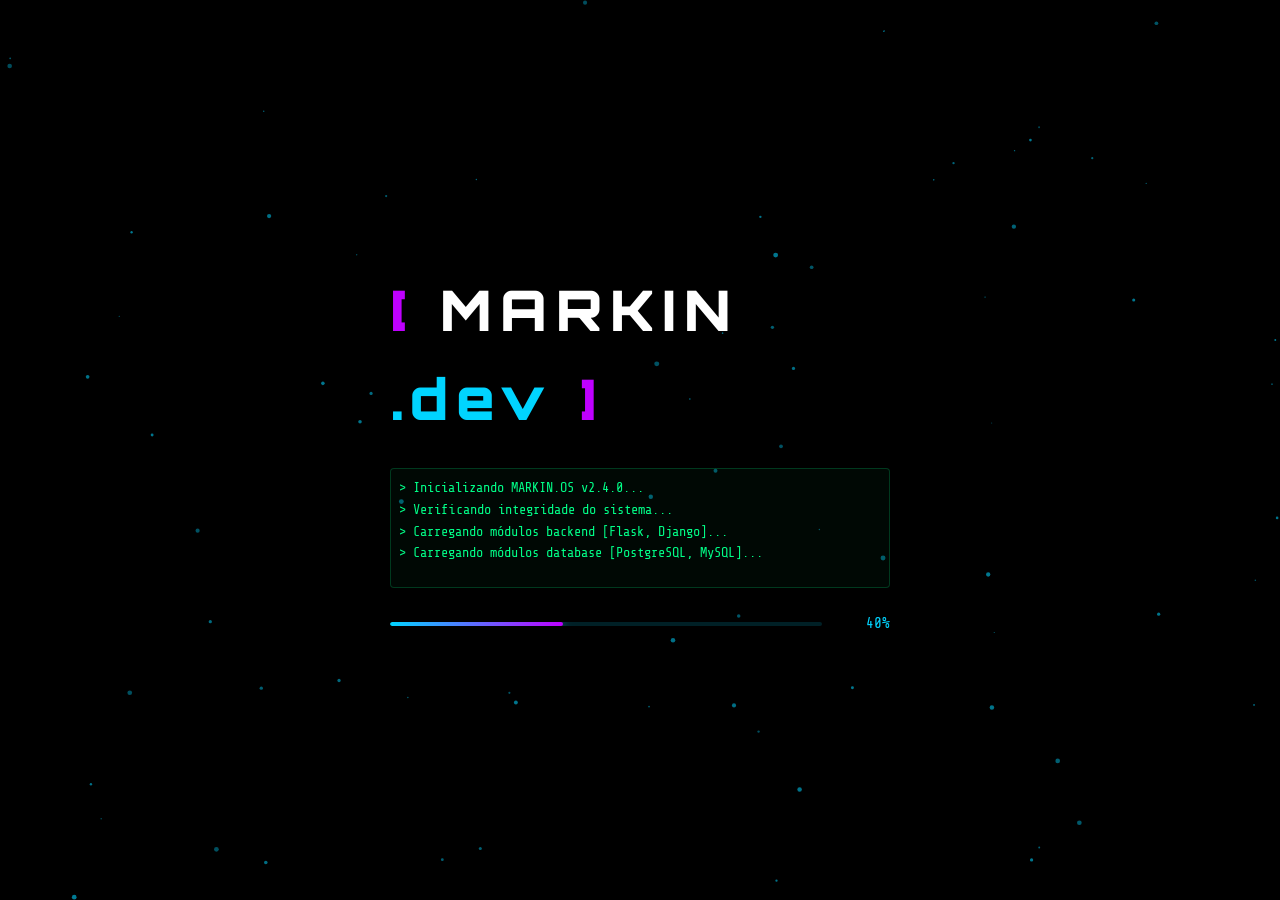
==== commit 539f0c4e: "feat: enhance UI with scroll progress, back-to-top button, and visual overlays" ====
--- a/index.html
+++ b/index.html
@@ -7,6 +7,7 @@
   <link rel="icon" type="image/svg+xml" href="data:image/svg+xml,<svg xmlns='http://www.w3.org/2000/svg' viewBox='0 0 100 100'><text y='.9em' font-size='90'>⚡</text></svg>">
   <link rel="stylesheet" href="styles/main.css" />
   <link rel="preconnect" href="https://fonts.googleapis.com">
+  <link rel="preconnect" href="https://fonts.gstatic.com" crossorigin>
   <link href="https://fonts.googleapis.com/css2?family=Share+Tech+Mono&family=Orbitron:wght@400;700;900&family=Rajdhani:wght@300;400;600;700&display=swap" rel="stylesheet">
 </head>
 <body>
@@ -36,6 +37,13 @@
 
   <!-- ═══════════════════════════════════════ MAIN APP ═══════════════════════════════════════ -->
   <div id="app" style="display:none;">
+
+    <!-- SCROLL PROGRESS -->
+    <div class="scroll-progress" id="scroll-progress"></div>
+
+    <!-- VISUAL OVERLAYS -->
+    <div class="vignette"></div>
+    <div class="scanlines"></div>
 
     <!-- HUD TOP BAR -->
     <header class="hud-header">
@@ -54,9 +62,15 @@
         <span class="status-dot pulse"></span>
         <span class="status-text">ONLINE</span>
         <button class="terminal-toggle" id="terminal-toggle" title="Abrir Terminal [Ctrl+`]">⌨</button>
-        <button class="mobile-menu-btn" id="mobile-menu-btn">☰</button>
+        <button class="mobile-menu-btn" id="mobile-menu-btn" aria-label="Abrir menu" aria-expanded="false">
+          <span class="menu-line"></span>
+          <span class="menu-line"></span>
+          <span class="menu-line"></span>
+        </button>
       </div>
     </header>
+
+    <div class="nav-backdrop" id="nav-backdrop"></div>
 
     <!-- GRID BACKGROUND -->
     <canvas id="grid-canvas"></canvas>
@@ -101,7 +115,7 @@
                 Desenvolvedor de Software com <span class="highlight">+3 anos de experiência</span> em backend robusto, análise de dados e desenvolvimento full stack.
               </p>
               <p>
-                Atualmente construindo um <span class="highlight">sistema PDV completo</span> com Flask/Django, integrações bancárias e APIs REST de alta performance.
+                Atualmente construindo um <span class="highlight">sistema PDV completo</span> com Flask, integrações bancárias e APIs REST de alta performance.
               </p>
               <p>
                 Combinando <span class="highlight">Python + Java + IA</span> para entregar soluções que vão além do código — sistemas que <em>pensam</em>.
@@ -254,17 +268,16 @@
               </div>
             </div>
             <p class="project-desc">
-              Sistema de ponto de venda robusto com backend em Flask/Django, banco de dados relacional, regras de negócio avançadas e interface otimizada para operação em tempo real.
+              Sistema de ponto de venda robusto com backend em Flask, banco de dados relacional, regras de negócio avançadas e interface otimizada para operação em tempo real.
             </p>
             <div class="project-tags">
               <span class="tag">Flask</span>
-              <span class="tag">Django</span>
               <span class="tag">PostgreSQL</span>
               <span class="tag">APIs REST</span>
               <span class="tag">JavaScript</span>
             </div>
             <div class="project-features">
-              <div class="feature-item"><span class="feature-icon">✓</span> Backend robusto com Flask/Django</div>
+              <div class="feature-item"><span class="feature-icon">✓</span> Backend robusto com Flask</div>
               <div class="feature-item"><span class="feature-icon">✓</span> Integração com banco de dados</div>
               <div class="feature-item"><span class="feature-icon">✓</span> Regras de negócio complexas</div>
               <div class="feature-item"><span class="feature-icon">✓</span> Interface otimizada para UX</div>
@@ -359,14 +372,14 @@
               <div class="timeline-desc">
                 <ul>
                   <li>Desenvolvimento de Sistema PDV completo</li>
-                  <li>Backend robusto com Flask e Django</li>
+                  <li>Backend robusto com Flask</li>
                   <li>Integração com banco de dados PostgreSQL</li>
                   <li>APIs REST e regras de negócio avançadas</li>
                   <li>Frontend com foco em UX e performance</li>
                 </ul>
               </div>
               <div class="timeline-tags">
-                <span class="tag">Flask</span><span class="tag">Django</span><span class="tag">PostgreSQL</span><span class="tag">APIs REST</span>
+                <span class="tag">Flask</span><span class="tag">PostgreSQL</span><span class="tag">APIs REST</span>
               </div>
             </div>
           </div>
@@ -572,6 +585,9 @@
     </footer>
 
   </div>
+
+  <!-- ── BACK TO TOP ── -->
+  <button class="back-to-top" id="back-to-top" aria-label="Voltar ao topo">↑</button>
 
   <!-- ═══════════════════════════════════════ TERMINAL ═══════════════════════════════════════ -->
   <div id="terminal-overlay" class="hidden">
--- a/styles/main.css
+++ b/styles/main.css
@@ -24,6 +24,13 @@
   --glow-green:  0 0 10px rgba(0,255,136,.6), 0 0 30px rgba(0,255,136,.3);
 }
 
+/* ── @PROPERTY (animated custom properties) ── */
+@property --border-angle {
+  syntax: '<angle>';
+  initial-value: 0deg;
+  inherits: false;
+}
+
 /* ── RESET & BASE ── */
 *, *::before, *::after { box-sizing: border-box; margin: 0; padding: 0; }
 html { scroll-behavior: smooth; }
@@ -34,6 +41,7 @@
   font-size: 16px;
   line-height: 1.6;
   overflow-x: hidden;
+  counter-reset: section-num;
 }
 ::-webkit-scrollbar { width: 6px; }
 ::-webkit-scrollbar-track { background: var(--dark-bg); }
@@ -233,11 +241,29 @@
 .terminal-toggle:hover { color: var(--neon-blue); border-color: var(--neon-blue); }
 .mobile-menu-btn {
   display: none;
-  font-size: 1.3rem;
-  color: var(--neon-blue);
-  padding: .2rem .5rem;
+  flex-direction: column;
+  justify-content: center;
+  align-items: center;
+  gap: 5px;
+  width: 36px; height: 36px;
+  padding: 0;
   background: transparent;
-}
+  border: 1px solid transparent;
+  border-radius: 4px;
+  transition: border-color .2s;
+}
+.mobile-menu-btn:hover { border-color: rgba(0,212,255,.3); }
+.menu-line {
+  display: block;
+  width: 20px; height: 2px;
+  background: var(--neon-blue);
+  border-radius: 2px;
+  transition: transform .3s cubic-bezier(.25,.46,.45,.94), opacity .3s ease;
+  pointer-events: none;
+}
+.mobile-menu-btn.open .menu-line:nth-child(1) { transform: translateY(7px) rotate(45deg); }
+.mobile-menu-btn.open .menu-line:nth-child(2) { opacity: 0; transform: scaleX(0); }
+.mobile-menu-btn.open .menu-line:nth-child(3) { transform: translateY(-7px) rotate(-45deg); }
 
 /* ── MAIN CONTENT ── */
 #main-content {
@@ -254,6 +280,22 @@
   opacity: 0;
   transform: translateY(30px);
   transition: opacity .6s ease, transform .6s ease;
+  position: relative;
+  counter-increment: section-num;
+}
+.section::before {
+  content: '0' counter(section-num);
+  position: absolute;
+  top: 1rem; right: 0;
+  font-family: var(--font-hud);
+  font-size: clamp(4rem, 10vw, 8rem);
+  font-weight: 900;
+  color: rgba(0,212,255,.032);
+  pointer-events: none;
+  z-index: 0;
+  letter-spacing: .08em;
+  line-height: 1;
+  user-select: none;
 }
 .section.visible, .section.active-section {
   opacity: 1;
@@ -383,6 +425,7 @@
   font-weight: 900;
   line-height: 1.1;
   margin-bottom: .75rem;
+  animation: nameFlicker 11s ease-in-out infinite;
 }
 .about-name-accent { color: var(--neon-blue); text-shadow: var(--glow-blue); }
 .about-role {
@@ -566,6 +609,15 @@
   transition: width 1.2s cubic-bezier(.25,.46,.45,.94);
   position: relative;
 }
+.skill-fill::before {
+  content: '';
+  position: absolute; inset: 0;
+  background: linear-gradient(90deg, transparent 0%, rgba(255,255,255,.18) 50%, transparent 100%);
+  transform: translateX(-100%);
+  animation: shimmer 3s ease-in-out 1.2s infinite;
+  border-radius: inherit;
+  z-index: 1;
+}
 .skill-fill::after {
   content: '';
   position: absolute; top: 0; right: 0;
@@ -600,12 +652,20 @@
   opacity: 0;
   transition: opacity .3s;
 }
-.project-card:hover { border-color: var(--neon-blue); box-shadow: 0 0 25px rgba(0,212,255,.12); }
+.project-card:hover { border-color: var(--neon-blue); box-shadow: 0 0 25px rgba(0,212,255,.12); transform: translateY(-4px); }
 .project-card:hover::before { opacity: 1; }
 .project-card.featured {
   grid-column: span 2;
-  border-color: rgba(0,212,255,.3);
-  background: linear-gradient(135deg, var(--dark-card), rgba(0,212,255,.04));
+  border: 1.5px solid transparent;
+  background:
+    linear-gradient(135deg, var(--dark-card), rgba(0,212,255,.04)) padding-box,
+    conic-gradient(from var(--border-angle), var(--neon-blue) 0%, var(--neon-purple) 33%, var(--neon-pink) 66%, var(--neon-blue) 100%) border-box;
+  animation: rotateFeaturedBorder 4s linear infinite;
+}
+.project-card.featured::before { display: none; }
+.project-card.featured:hover {
+  border-color: transparent;
+  box-shadow: 0 0 40px rgba(0,212,255,.22), 0 8px 32px rgba(0,0,0,.4);
 }
 .project-badge {
   font-family: var(--font-mono);
@@ -902,6 +962,10 @@
   font-family: var(--font-mono);
   font-size: .75rem;
   color: var(--text-muted);
+  overflow: hidden;
+  text-overflow: ellipsis;
+  white-space: nowrap;
+  max-width: 100%;
 }
 .contact-card-arrow {
   color: var(--neon-blue);
@@ -1217,14 +1281,116 @@
     z-index: 99;
   }
   .hud-nav.open { display: flex; }
-  .mobile-menu-btn { display: block; }
+  .mobile-menu-btn { display: flex; }
   .hud-header { padding: .5rem 1rem; }
   .section { padding: 4rem 1rem; }
   .skills-container { grid-template-columns: 1fr; }
   .dashboard-grid { grid-template-columns: repeat(2, 1fr); }
+  .nav-link { min-height: 44px; }
 }
 @media (max-width: 480px) {
   .about-avatar-wrap { width: 150px; height: 200px; }
   .avatar-core { width: 150px; height: 200px; }
   .dashboard-grid { grid-template-columns: 1fr; }
-}
+  .status-text { display: none; }
+  .terminal-toggle { display: none; }
+  .hud-header { padding: .5rem .75rem; }
+  .back-to-top { bottom: 1rem; right: 1rem; }
+}
+
+/* ── NAV BACKDROP ── */
+.nav-backdrop {
+  display: none;
+  position: fixed;
+  inset: 0;
+  background: rgba(0,0,0,.55);
+  backdrop-filter: blur(3px);
+  z-index: 98;
+}
+.nav-backdrop.active { display: block; }
+
+/* ── SCROLL PROGRESS ── */
+.scroll-progress {
+  position: fixed;
+  top: 0; left: 0;
+  height: 2px;
+  width: 0%;
+  background: linear-gradient(90deg, var(--neon-blue), var(--neon-purple), var(--neon-pink));
+  z-index: 102;
+  box-shadow: 0 0 8px rgba(0,212,255,.7);
+  pointer-events: none;
+  transition: width .08s linear;
+}
+
+/* ── BACK TO TOP ── */
+.back-to-top {
+  position: fixed;
+  bottom: 2rem; right: 1.5rem;
+  z-index: 150;
+  width: 44px; height: 44px;
+  border-radius: 50%;
+  background: rgba(5,8,16,.9);
+  border: 1px solid var(--neon-blue);
+  color: var(--neon-blue);
+  font-size: 1.1rem;
+  display: flex;
+  align-items: center;
+  justify-content: center;
+  cursor: pointer;
+  opacity: 0;
+  visibility: hidden;
+  transform: translateY(16px);
+  transition: opacity .3s, transform .3s cubic-bezier(.25,.46,.45,.94), visibility .3s, background .2s, box-shadow .2s;
+  backdrop-filter: blur(8px);
+  box-shadow: 0 4px 20px rgba(0,212,255,.2);
+  font-family: inherit;
+}
+.back-to-top.visible {
+  opacity: 1;
+  visibility: visible;
+  transform: translateY(0);
+}
+.back-to-top:hover {
+  background: rgba(0,212,255,.15);
+  transform: translateY(-3px);
+  box-shadow: var(--glow-blue);
+}
+
+/* ── SCANLINES ── */
+.scanlines {
+  position: fixed; inset: 0;
+  background: repeating-linear-gradient(
+    0deg,
+    transparent,
+    transparent 3px,
+    rgba(0,0,0,.04) 3px,
+    rgba(0,0,0,.04) 4px
+  );
+  pointer-events: none;
+  z-index: 5;
+}
+
+/* ── VIGNETTE ── */
+.vignette {
+  position: fixed; inset: 0;
+  background: radial-gradient(ellipse 85% 85% at 50% 50%, transparent 50%, rgba(0,0,0,.72) 100%);
+  pointer-events: none;
+  z-index: 4;
+}
+
+/* ── EXTRA KEYFRAMES ── */
+@keyframes rotateFeaturedBorder {
+  to { --border-angle: 360deg; }
+}
+@keyframes nameFlicker {
+  0%,83%,100% { text-shadow: none; filter: none; transform: none; }
+  84% { transform: translateX(-2px) skewX(-.6deg); text-shadow: 3px 0 var(--neon-pink), -3px 0 var(--neon-blue); filter: brightness(1.3); }
+  85% { transform: translateX(2px) skewX(.6deg); text-shadow: -2px 0 var(--neon-purple); filter: none; }
+  86% { transform: none; text-shadow: none; }
+  87% { transform: translateX(1px); text-shadow: -2px 0 var(--neon-pink); filter: brightness(1.15); }
+  88%,100% { transform: none; text-shadow: none; filter: none; }
+}
+@keyframes shimmer {
+  0%   { transform: translateX(-100%); }
+  100% { transform: translateX(200%); }
+}
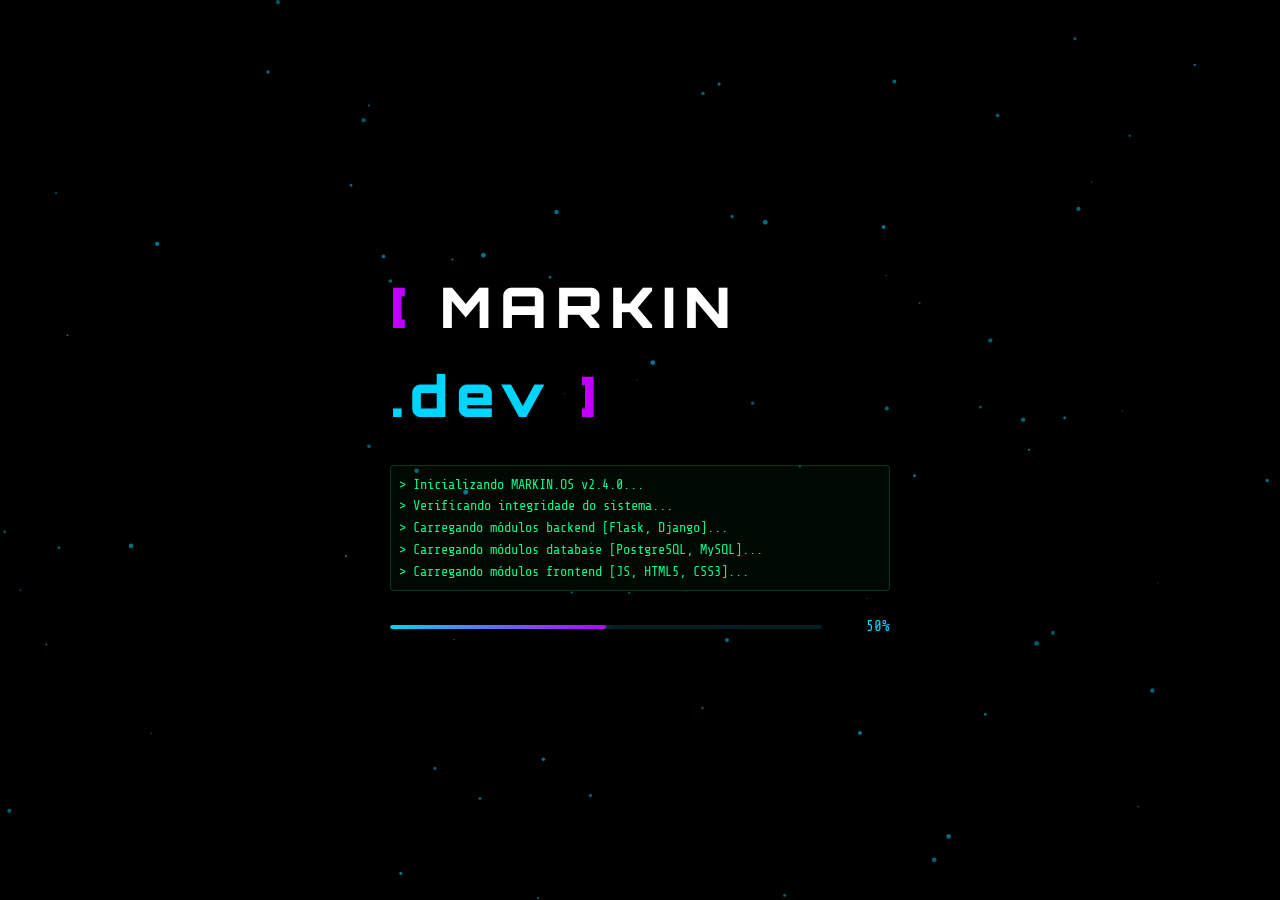
==== commit ff057c48: "feat: add sound toggle button and sound effects for UI interactions" ====
--- a/index.html
+++ b/index.html
@@ -62,6 +62,7 @@
         <span class="status-dot pulse"></span>
         <span class="status-text">ONLINE</span>
         <button class="terminal-toggle" id="terminal-toggle" title="Abrir Terminal [Ctrl+`]">⌨</button>
+        <button class="sound-toggle" id="sound-toggle" title="Mutar Sons [M]">🔊</button>
         <button class="mobile-menu-btn" id="mobile-menu-btn" aria-label="Abrir menu" aria-expanded="false">
           <span class="menu-line"></span>
           <span class="menu-line"></span>
--- a/styles/main.css
+++ b/styles/main.css
@@ -239,6 +239,17 @@
   background: transparent;
 }
 .terminal-toggle:hover { color: var(--neon-blue); border-color: var(--neon-blue); }
+.sound-toggle {
+  font-size: .95rem;
+  color: var(--text-muted);
+  padding: .2rem .5rem;
+  border: 1px solid var(--dark-border);
+  border-radius: 4px;
+  transition: all .2s;
+  background: transparent;
+}
+.sound-toggle:hover { color: var(--neon-blue); border-color: var(--neon-blue); }
+.sound-toggle.muted { color: var(--neon-pink); border-color: var(--neon-pink); opacity: .7; }
 .mobile-menu-btn {
   display: none;
   flex-direction: column;
